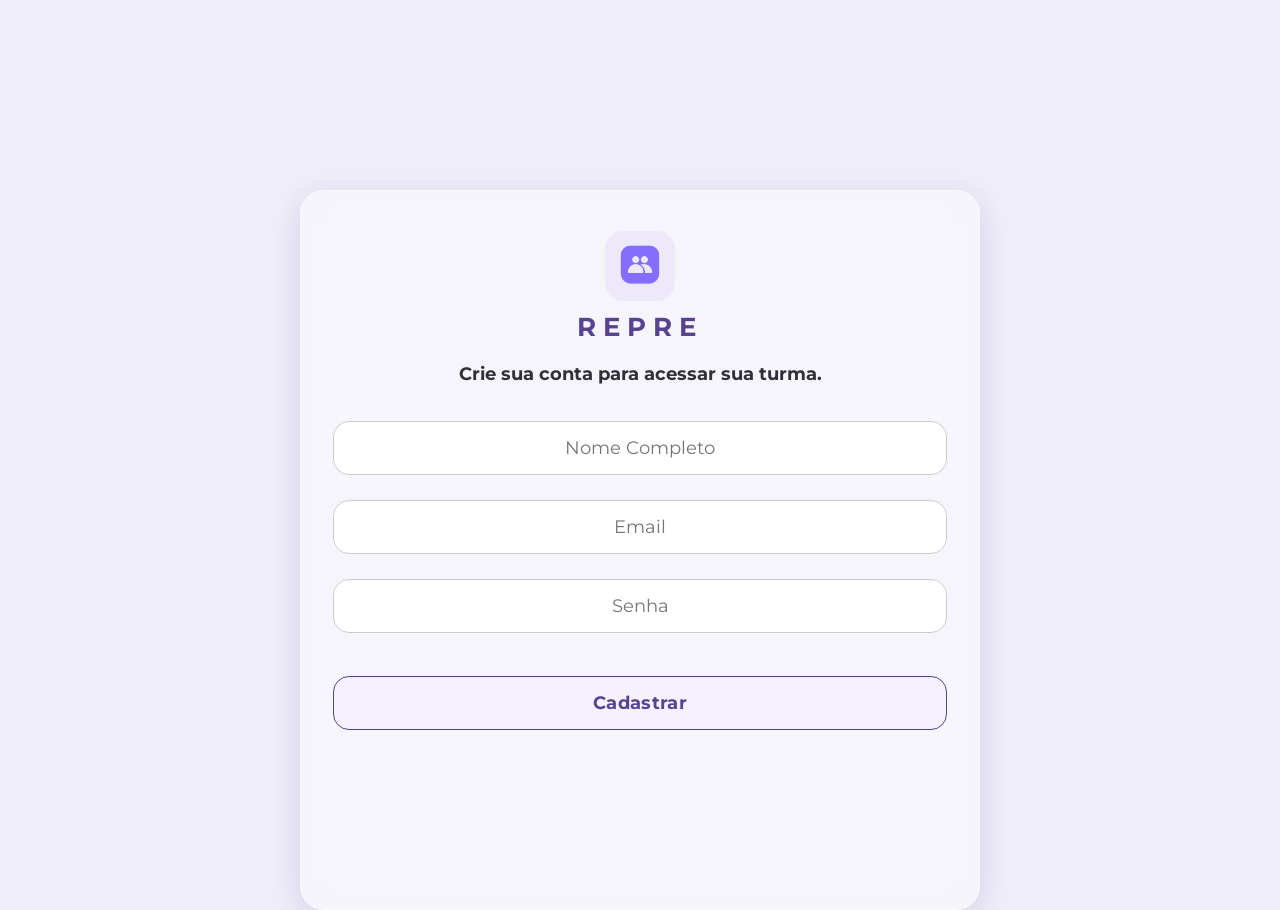
==== cadastro.html @ 1df667ef "Add files via upload" ====
<!DOCTYPE html>
<html lang="pt-BR">

<head>
    <meta charset="UTF-8">
    <meta name="viewport" content="width=device-width, initial-scale=1.0">
    <title>Cadastro</title>
    <link rel="stylesheet" href="cadastro.css">
    <link rel="preconnect" href="https://fonts.googleapis.com">
    <link rel="preconnect" href="https://fonts.gstatic.com" crossorigin>
    <link href="https://fonts.googleapis.com/css2?family=Montserrat:wght@400;500;600;700&display=swap" rel="stylesheet">
    <link rel="stylesheet" href="https://cdnjs.cloudflare.com/ajax/libs/font-awesome/6.7.2/css/all.min.css">
</head>

<body>


    <div class="content">
        <div class="card-login">
            <div class="card-login-header">
                <div class="logo-bg">
                    <div class="logo-icon">
                        <img src="logo-ilustrativa.png" alt="Logo Repre">
                    </div>
                    <span class="logo-text">REPRE</span>
                </div>

                <h2 class="sub-text">Crie sua conta para acessar sua turma.</h2>
            </div>

            <form action="home.html" method="get" class="cadastro-form">
                <input class="form-input" type="text" name="name" placeholder="Nome Completo" required>
                <input class="form-input" type="email" name="email" placeholder="Email" required>
                <input class="form-input" type="password" name="password" placeholder="Senha" required>
                <button type="submit" class="btn btn-cadastrar">Cadastrar</button>
            </form>

        </div>
    </div>


</body>

</html>
---- cadastro.css ----
*,
*::before,
*::after {
    box-sizing: border-box;
    margin: 0;
    padding: 0;
}

body {
    font-family: 'Montserrat', sans-serif;
    background-color: #f0eef8;
    min-height: 100vh;
}

.card-login {
    position: relative;
    z-index: 10;
    width: 100%;
    max-width: 680px;
    height: 720px;
    background: rgba(255, 255, 255, 0.4);
    backdrop-filter: blur(16px);
    -webkit-backdrop-filter: blur(16px);
    border: 1px solid rgba(255, 255, 255, 0.4);
    border-radius: 24px;
    padding: 2.5rem 2rem;
    box-shadow: 0 8px 32px 0 rgba(31, 38, 135, 0.15);
    top: 18vh;
}

.card-login-header {
    text-align: center;
    margin-bottom: 2rem;
}

.content {
    flex: 1;
    padding: 28px 28px 0;
    display: flex;
    flex-direction: column;
    align-items: center;
}

.logo-bg {
    display: flex;
    flex-direction: column;
    align-items: center;
    gap: 10px;
    margin-bottom: 18px;
    animation: fadeDown 0.5s ease both;
}

.logo-icon {
    width: 70px;
    height: 70px;
    background: #ede9f9;
    border-radius: 18px;
    display: flex;
    align-items: center;
    justify-content: center;
}

.logo-icon img {
    width: 70px;
    height: 70px;
    object-fit: contain;
}

.logo-text {
    font-size: 26px;
    font-weight: 700;
    color: #584391;
    letter-spacing: 7px;
    text-align: center;
}

.sub-text {
    font-size: 18px;
    font-weight: 700;
    color: #312f36;
    text-align: center;
    line-height: 1.55;
    margin-bottom: 28px;
    animation: fadeDown 0.5s 0.1s ease both;
}

.btn {
    display: block;
    width: 100%;
    padding: 15px;
    border-radius: 16px;
    font-size: 18px;
    font-weight: 700;
    font-family: 'Montserrat', sans-serif;
    text-align: center;
    text-decoration: none;
    cursor: pointer;
    transition: transform 0.15s ease, box-shadow 0.15s ease, background-color 0.15s ease;
    letter-spacing: 0.3px;
    margin-top: 18px;
    margin-bottom: 28px;
}

.btn-cadastrar {
    background-color: #f5f2fd;
    color: #584391;
    border: 1.5px solid #584391;
}

.btn-cadastrar:hover {
    background-color: #ede9f9;
    box-shadow: 0 4px 12px rgba(88, 67, 145, 0.15);
    transform: translateY(-1px);
}

.btn-cadastrar:active {
    transform: scale(0.98);
}

.home-linha {
    width: 100px;
    height: 5px;
    background: rgba(49, 47, 54, 0.2);
    border-radius: 99px;
    margin: 20px auto 16px;
}

.form-input {
    width: 100%;
    padding: 15px;
    border-radius: 16px;
    border: 1.5px solid #ccc;
    font-size: 18px;
    font-weight: 400;
    font-family: 'Montserrat', sans-serif;
    text-align: center;
    text-decoration: none;
    cursor: pointer;
    transition: border-color 0.15s ease;
    margin-bottom: 25px;
}

.form-input:focus {
    outline: none;
    border-color: #584391;
}


@media (max-width: 420px) {
    .fundo-pagina {
        padding: 0;
        background: #ffffff;
        align-items: flex-start;
    }

    .frame-celular {
        width: 100%;
        min-height: 100vh;
        border-radius: 0;
        border: none;
        box-shadow: none;
    }
}
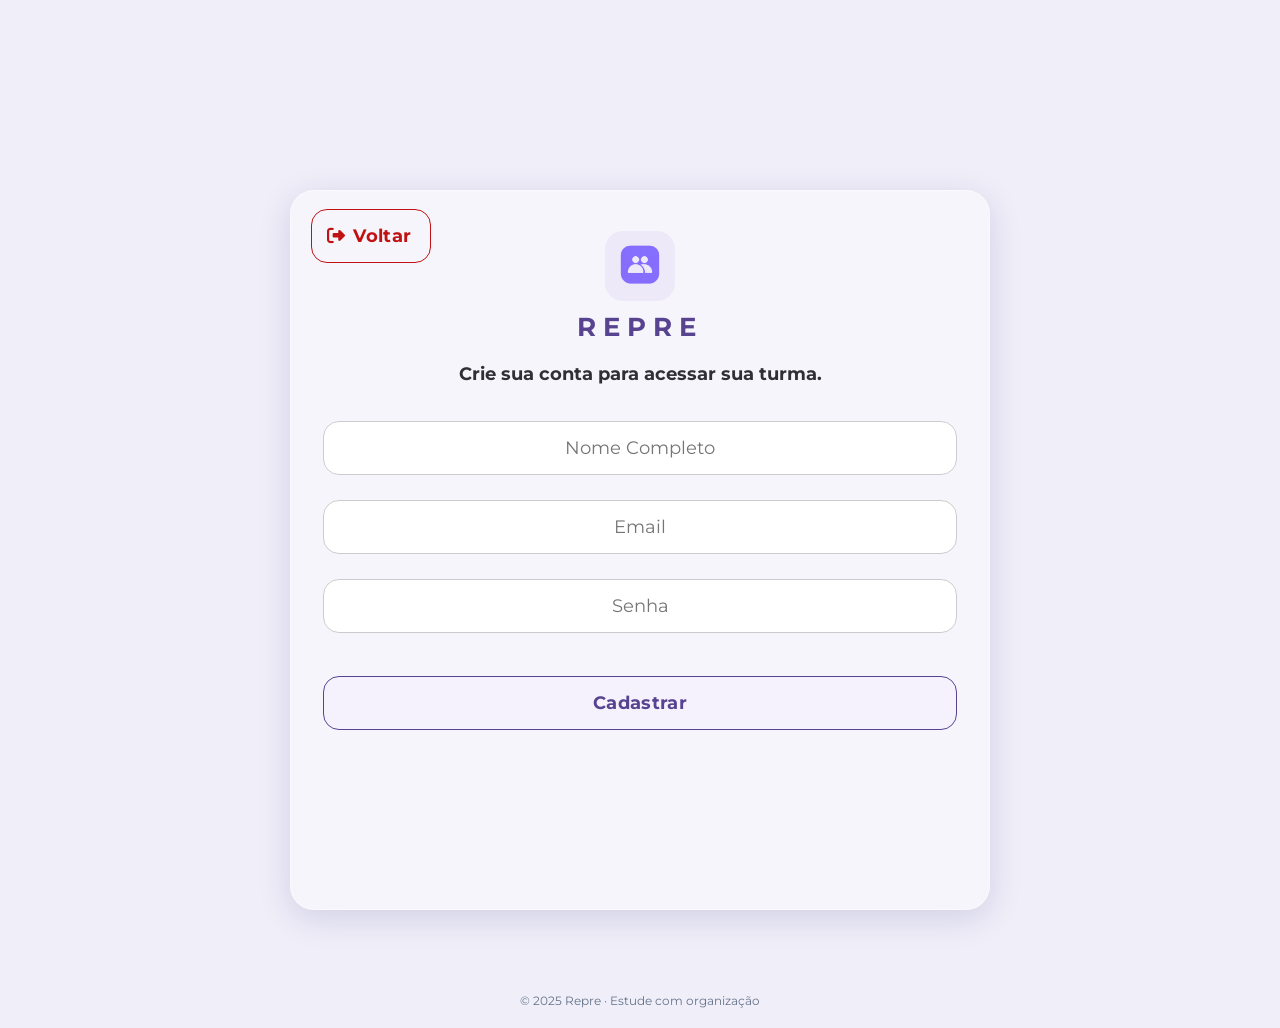
==== commit 1b28a909: "Add files via upload" ====
--- a/cadastro.html
+++ b/cadastro.html
@@ -13,11 +13,16 @@
 </head>
 
 <body>
-
+    <div class="bg-books" id="bgBooks" aria-hidden="true"></div>
 
     <div class="content">
         <div class="card-login">
+
             <div class="card-login-header">
+                <a href="/index.html" class="btn back">
+                    <i class="fa-solid fa-right-from-bracket"></i>
+                    Voltar
+                </a>
                 <div class="logo-bg">
                     <div class="logo-icon">
                         <img src="logo-ilustrativa.png" alt="Logo Repre">
@@ -37,8 +42,11 @@
 
         </div>
     </div>
+    <footer>
+        © 2025 Repre · Estude com organização
+    </footer>
 
-
+    <script src="funcaolivros.js"></script>
 </body>
 
 </html>
--- a/cadastro.css
+++ b/cadastro.css
@@ -12,11 +12,66 @@
     min-height: 100vh;
 }
 
+
+.bg-books {
+    position: fixed;
+    inset: 0;
+    z-index: 0;
+    pointer-events: none;
+    overflow: hidden;
+}
+
+.book {
+    position: absolute;
+    top: -60px;
+    animation: fall linear infinite;
+    will-change: transform;
+}
+
+@keyframes fall {
+    0% {
+        transform: translateY(0) rotate(0deg);
+    }
+
+    100% {
+        transform: translateY(110vh) rotate(360deg);
+    }
+}
+
+@keyframes fade-down {
+    from {
+        opacity: 0;
+        transform: translateY(12px);
+    }
+
+    to {
+        opacity: 1;
+        transform: translateY(0);
+    }
+}
+
+.fade {
+    opacity: 0;
+    animation: fade-down 0.6s ease both;
+}
+
+@media (prefers-reduced-motion: reduce) {
+    .book {
+        animation: none;
+        display: none;
+    }
+
+    .fade {
+        animation: none;
+        opacity: 1;
+    }
+}
+
 .card-login {
     position: relative;
     z-index: 10;
     width: 100%;
-    max-width: 680px;
+    max-width: 700px;
     height: 720px;
     background: rgba(255, 255, 255, 0.4);
     backdrop-filter: blur(16px);
@@ -145,6 +200,37 @@
     border-color: #584391;
 }
 
+footer {
+    position: relative;
+    z-index: 10;
+    text-align: center;
+    padding: 20px 0;
+    font-size: 12px;
+    color: rgb(100 116 139);
+    top: 25vh;
+}
+
+.back {
+    position: absolute;
+    top: 0px;
+    left: 20px;
+    font-size: 18px;
+    max-width: 120px;
+    color: rgb(192, 18, 18);
+    text-decoration: none;
+    display: flex;
+    align-items: center;
+    gap: 8px;
+    border: 1px solid;
+    transition: all 0.2s ease;
+}
+
+.back:hover {
+    background-color: rgb(192, 18, 18);
+    color: #fff;
+    box-shadow: 0 4px 12px rgba(88, 67, 145, 0.15);
+    transform: translateY(-2px);
+}
 
 @media (max-width: 420px) {
     .fundo-pagina {
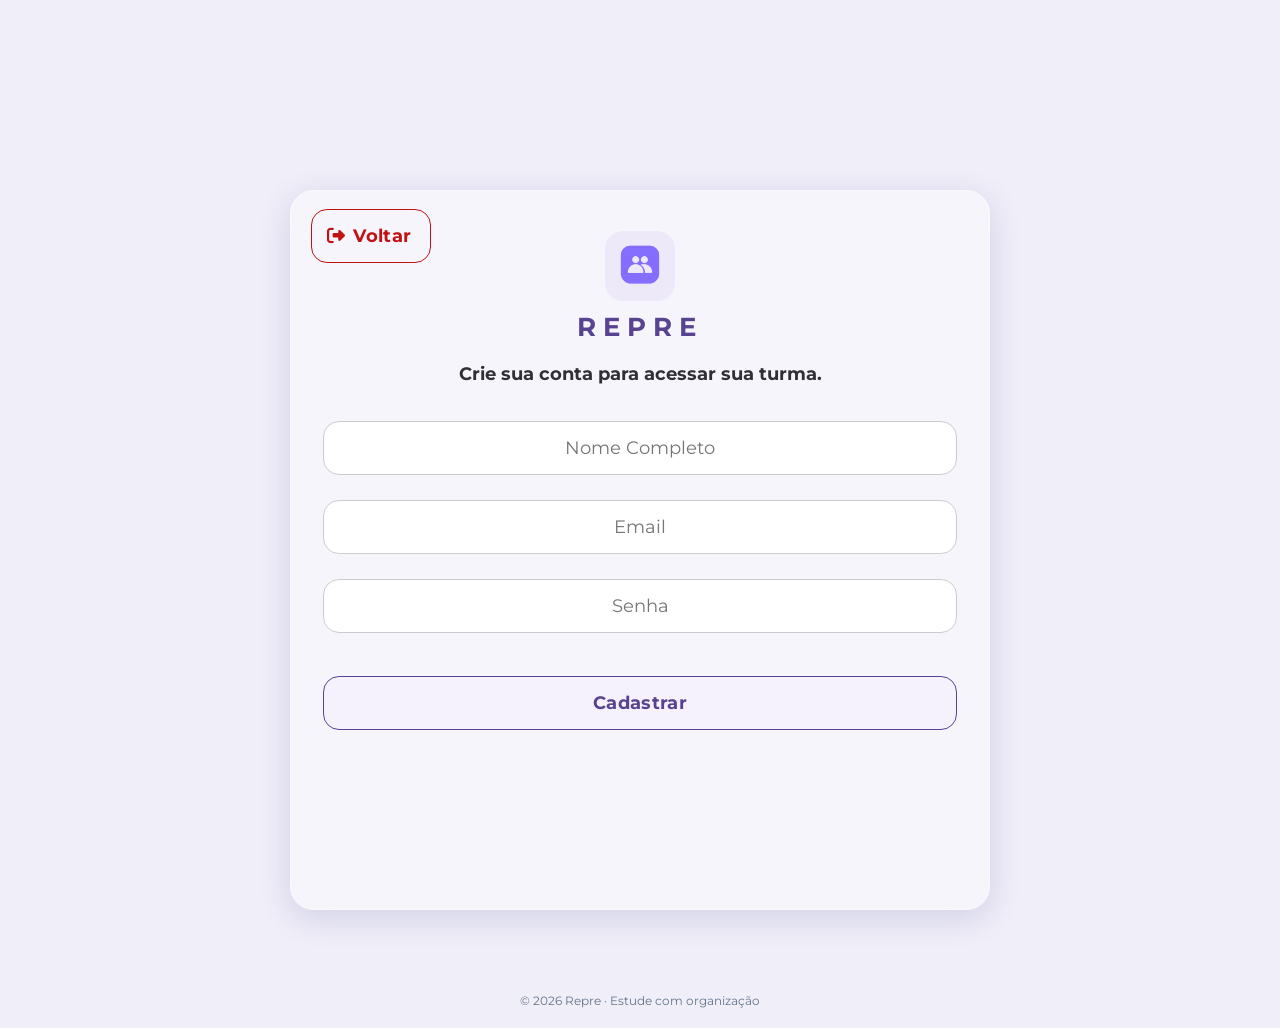
==== commit d2216a26: "Change footer year to 2026 Updated footer year from 2025 to 2026." ====
--- a/cadastro.html
+++ b/cadastro.html
@@ -19,7 +19,7 @@
         <div class="card-login">
 
             <div class="card-login-header">
-                <a href="/index.html" class="btn back">
+                <a href="/REPRE-2.0/index.html" class="btn back">
                     <i class="fa-solid fa-right-from-bracket"></i>
                     Voltar
                 </a>
@@ -43,10 +43,10 @@
         </div>
     </div>
     <footer>
-        © 2025 Repre · Estude com organização
+        © 2026 Repre · Estude com organização
     </footer>
 
     <script src="funcaolivros.js"></script>
 </body>
 
-</html>+</html>
--- a/cadastro.css
+++ b/cadastro.css
@@ -55,17 +55,6 @@
     animation: fade-down 0.6s ease both;
 }
 
-@media (prefers-reduced-motion: reduce) {
-    .book {
-        animation: none;
-        display: none;
-    }
-
-    .fade {
-        animation: none;
-        opacity: 1;
-    }
-}
 
 .card-login {
     position: relative;
@@ -246,4 +235,4 @@
         border: none;
         box-shadow: none;
     }
-}+}
